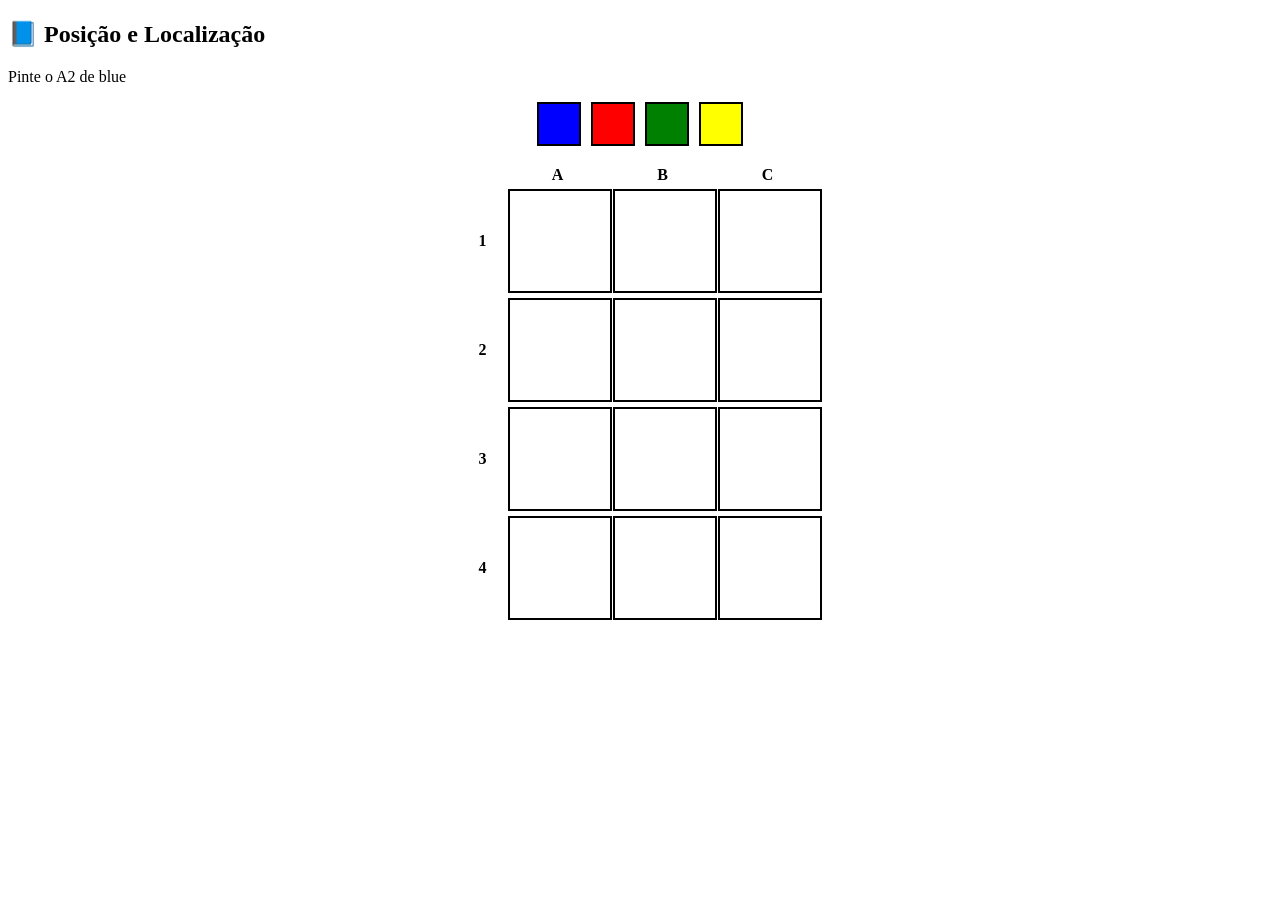
==== interativo.html @ 9f20bcf1 "first commit" ====
<!DOCTYPE html>
<html lang="pt-br">
<head>
<meta charset="UTF-8">
<title>Pintura Interativa</title>
<link rel="stylesheet" href="estilo2/style2.css">
</head>
<body>

<h2>📘 Posição e Localização</h2>

<p id="question"></p>

<div class="palette">
  <div class="color" data-color="blue" style="background:blue"></div>
  <div class="color" data-color="red" style="background:red"></div>
  <div class="color" data-color="green" style="background:green"></div>
  <div class="color" data-color="yellow" style="background:yellow"></div>
</div>

<div class="board">

  <div></div>
  <div class="top">A</div>
  <div class="top">B</div>
  <div class="top">C</div>

  <div class="side">1</div>
  <canvas class="cell" data-pos="A1"></canvas>
  <canvas class="cell" data-pos="B1"></canvas>
  <canvas class="cell" data-pos="C1"></canvas>

  <div class="side">2</div>
  <canvas class="cell" data-pos="A2"></canvas>
  <canvas class="cell" data-pos="B2"></canvas>
  <canvas class="cell" data-pos="C2"></canvas>

  <div class="side">3</div>
  <canvas class="cell" data-pos="A3"></canvas>
  <canvas class="cell" data-pos="B3"></canvas>
  <canvas class="cell" data-pos="C3"></canvas>

  <div class="side">4</div>
  <canvas class="cell" data-pos="A4"></canvas>
  <canvas class="cell" data-pos="B4"></canvas>
  <canvas class="cell" data-pos="C4"></canvas>

</div>

<p id="result"></p>

<script src="scripts2/scripts2.js"></script>
</body>
</html>
---- estilo2/style2.css ----
.board {
  display: grid;
  grid-template-columns: 40px repeat(3, 100px);
  gap: 5px;
  justify-content: center;
  margin-top: 20px;
}

canvas {
  border: 2px solid black;
  background: white;
  cursor: crosshair;
}

.top, .side {
  display: flex;
  align-items: center;
  justify-content: center;
  font-weight: bold;
}

.palette {
  display: flex;
  justify-content: center;
  gap: 10px;
}

.color {
  width: 40px;
  height: 40px;
  border: 2px solid black;
  cursor: pointer;
}
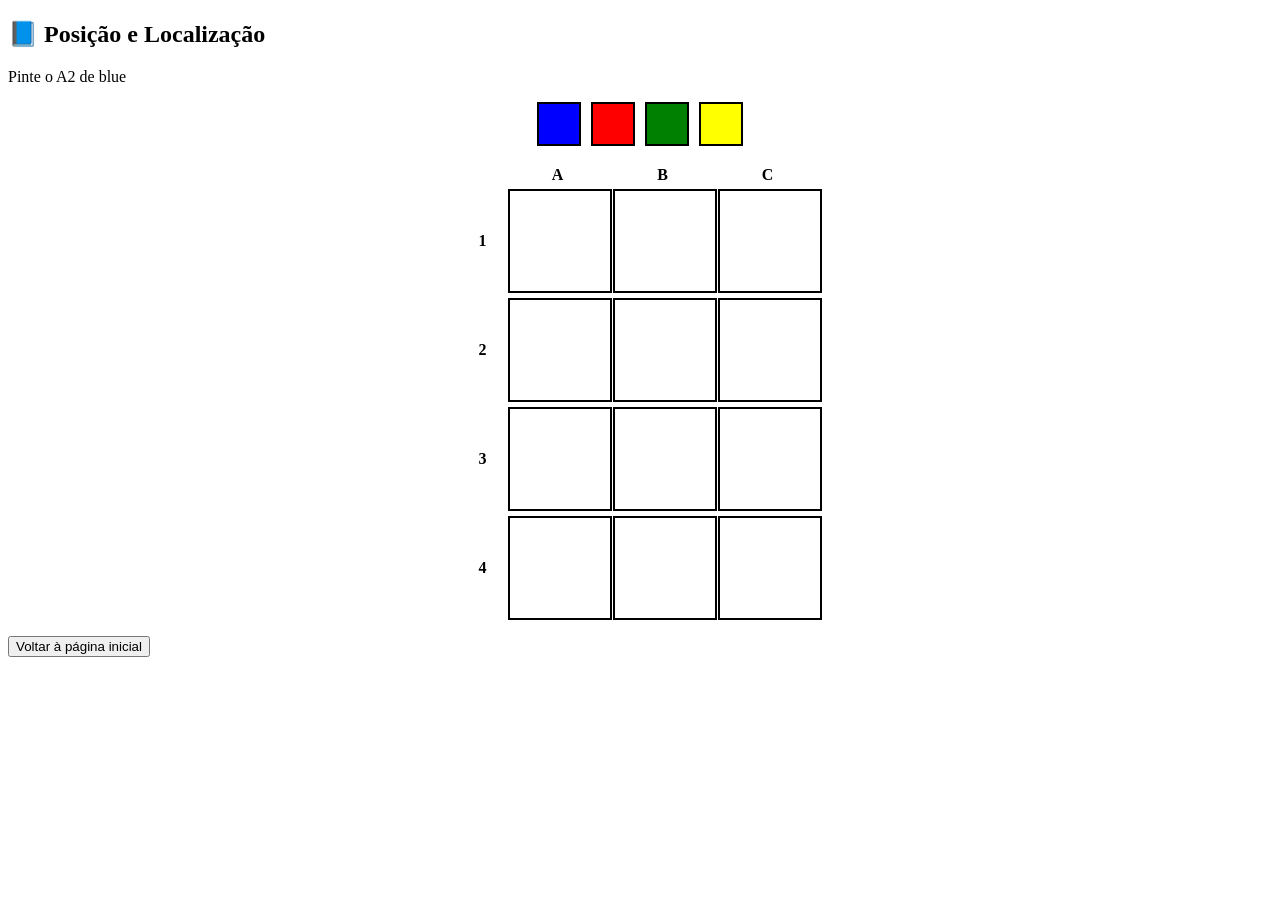
==== commit e3e8226e: "Atualização" ====
--- a/interativo.html
+++ b/interativo.html
@@ -1,54 +1,58 @@
 <!DOCTYPE html>
 <html lang="pt-br">
+
 <head>
-<meta charset="UTF-8">
-<title>Pintura Interativa</title>
-<link rel="stylesheet" href="estilo2/style2.css">
+  <meta charset="UTF-8">
+  <title>Pintura Interativa</title>
+  <link rel="stylesheet" href="estilo2/style2.css">
 </head>
+
 <body>
 
-<h2>📘 Posição e Localização</h2>
+  <h2>📘 Posição e Localização</h2>
 
-<p id="question"></p>
+  <p id="question"></p>
 
-<div class="palette">
-  <div class="color" data-color="blue" style="background:blue"></div>
-  <div class="color" data-color="red" style="background:red"></div>
-  <div class="color" data-color="green" style="background:green"></div>
-  <div class="color" data-color="yellow" style="background:yellow"></div>
-</div>
+  <div class="palette">
+    <div class="color" data-color="blue" style="background:blue"></div>
+    <div class="color" data-color="red" style="background:red"></div>
+    <div class="color" data-color="green" style="background:green"></div>
+    <div class="color" data-color="yellow" style="background:yellow"></div>
+  </div>
 
-<div class="board">
+  <div class="board">
 
-  <div></div>
-  <div class="top">A</div>
-  <div class="top">B</div>
-  <div class="top">C</div>
+    <div></div>
+    <div class="top">A</div>
+    <div class="top">B</div>
+    <div class="top">C</div>
 
-  <div class="side">1</div>
-  <canvas class="cell" data-pos="A1"></canvas>
-  <canvas class="cell" data-pos="B1"></canvas>
-  <canvas class="cell" data-pos="C1"></canvas>
+    <div class="side">1</div>
+    <canvas class="cell" data-pos="A1"></canvas>
+    <canvas class="cell" data-pos="B1"></canvas>
+    <canvas class="cell" data-pos="C1"></canvas>
 
-  <div class="side">2</div>
-  <canvas class="cell" data-pos="A2"></canvas>
-  <canvas class="cell" data-pos="B2"></canvas>
-  <canvas class="cell" data-pos="C2"></canvas>
+    <div class="side">2</div>
+    <canvas class="cell" data-pos="A2"></canvas>
+    <canvas class="cell" data-pos="B2"></canvas>
+    <canvas class="cell" data-pos="C2"></canvas>
 
-  <div class="side">3</div>
-  <canvas class="cell" data-pos="A3"></canvas>
-  <canvas class="cell" data-pos="B3"></canvas>
-  <canvas class="cell" data-pos="C3"></canvas>
+    <div class="side">3</div>
+    <canvas class="cell" data-pos="A3"></canvas>
+    <canvas class="cell" data-pos="B3"></canvas>
+    <canvas class="cell" data-pos="C3"></canvas>
 
-  <div class="side">4</div>
-  <canvas class="cell" data-pos="A4"></canvas>
-  <canvas class="cell" data-pos="B4"></canvas>
-  <canvas class="cell" data-pos="C4"></canvas>
+    <div class="side">4</div>
+    <canvas class="cell" data-pos="A4"></canvas>
+    <canvas class="cell" data-pos="B4"></canvas>
+    <canvas class="cell" data-pos="C4"></canvas>
 
-</div>
+  </div>
 
-<p id="result"></p>
+  <p id="result"></p>
+  <button onclick="window.location.href='http://127.0.0.1:5500/Site02/index.html'">Voltar à página inicial</button>
 
-<script src="scripts2/scripts2.js"></script>
+  <script src="scripts2/scripts2.js"></script>
 </body>
-</html>+
+</html>
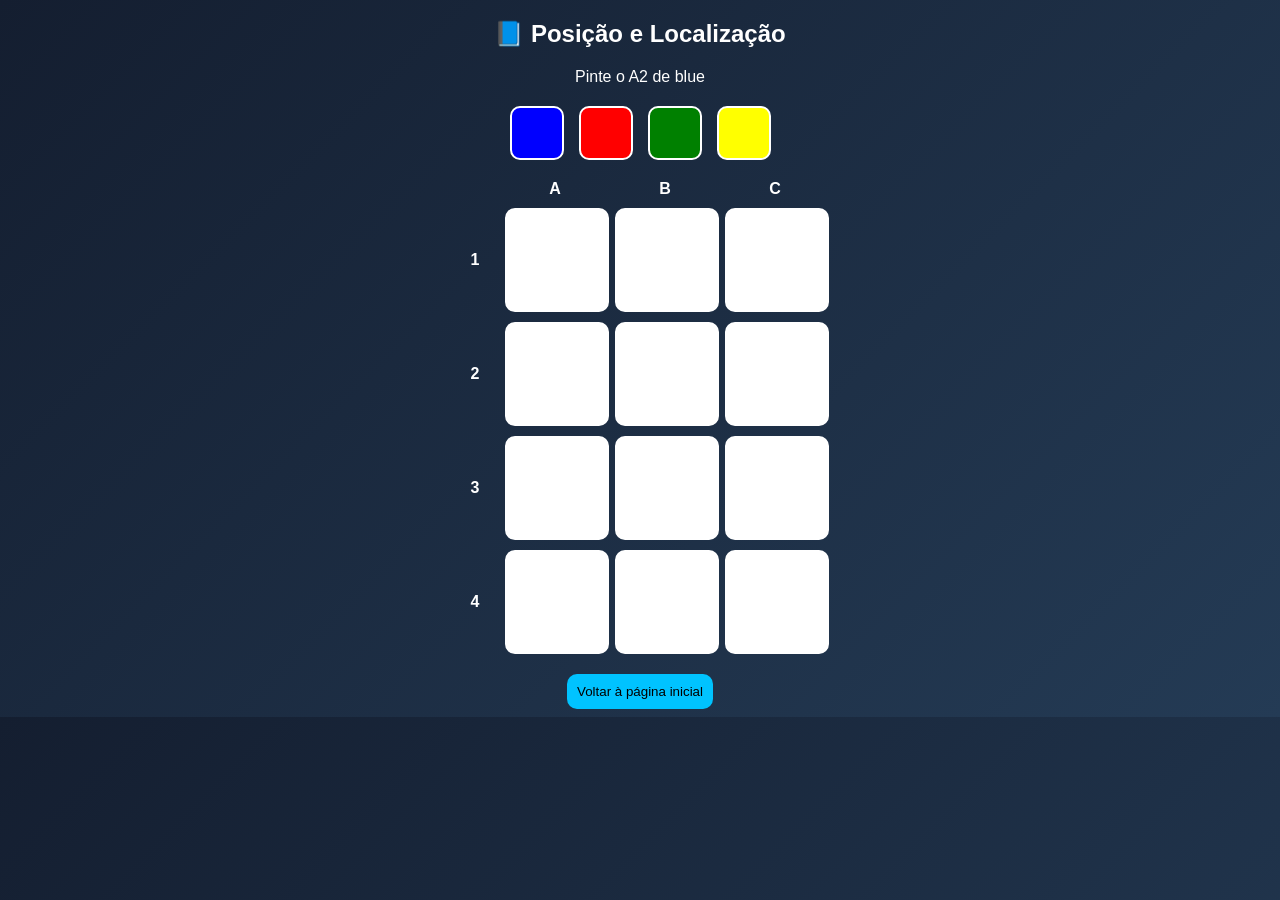
==== commit 0a950150: "Atualização" ====
--- a/interativo.html
+++ b/interativo.html
@@ -50,7 +50,7 @@
   </div>
 
   <p id="result"></p>
-  <button onclick="window.location.href='http://127.0.0.1:5500/Site02/index.html'">Voltar à página inicial</button>
+  <button onclick="window.location.href='https://maxl007.github.io/My_Page/'">Voltar à página inicial</button>
 
   <script src="scripts2/scripts2.js"></script>
 </body>
--- a/estilo2/style2.css
+++ b/estilo2/style2.css
@@ -1,33 +1,93 @@
-.board {
-  display: grid;
-  grid-template-columns: 40px repeat(3, 100px);
-  gap: 5px;
-  justify-content: center;
-  margin-top: 20px;
+body {
+    font-family: 'Segoe UI', sans-serif;
+    text-align: center;
+    background: linear-gradient(135deg, #141e30, #243b55);
+    color: white;
 }
 
-canvas {
-  border: 2px solid black;
-  background: white;
-  cursor: crosshair;
+h2 {
+    margin-top: 20px;
+}
+
+.palette {
+    display: flex;
+    justify-content: center;
+    gap: 15px;
+    margin: 20px;
+}
+
+.color {
+    width: 50px;
+    height: 50px;
+    border-radius: 10px;
+    cursor: pointer;
+    transition: 0.3s;
+    border: 2px solid white;
+}
+
+.color:hover {
+    transform: scale(1.2);
+    box-shadow: 0 0 10px white;
+}
+
+.board {
+    display: grid;
+    grid-template-columns: 40px repeat(3, 100px);
+    gap: 10px;
+    justify-content: center;
+    margin-top: 20px;
 }
 
 .top, .side {
-  display: flex;
-  align-items: center;
-  justify-content: center;
-  font-weight: bold;
+    display: flex;
+    align-items: center;
+    justify-content: center;
+    font-weight: bold;
 }
 
-.palette {
-  display: flex;
-  justify-content: center;
-  gap: 10px;
+.cell {
+    width: 100px;
+    height: 100px;
+    background: white;
+    border-radius: 10px;
+    cursor: pointer;
+    transition: 0.2s;
+    border: 2px solid white;
 }
 
-.color {
-  width: 40px;
-  height: 40px;
-  border: 2px solid black;
-  cursor: pointer;
-}+.cell:hover {
+    transform: scale(1.05);
+}
+
+.cell.correct {
+    box-shadow: 0 0 15px lime;
+}
+
+.cell.error {
+    box-shadow: 0 0 10px red;
+}
+
+#result {
+    margin-top: 20px;
+    font-size: 1.2em;
+    font-weight: bold;
+}
+
+@media (max-width: 768px) {
+    .board {
+        grid-template-columns: 30px repeat(3, 80px);
+    }
+
+    .cell {
+        width: 80px;
+        height: 80px;
+    }
+}
+button {
+    background: #00c3ff;
+    border: none;
+    padding: 10px;
+    border-radius: 10px;
+    cursor: pointer;
+    transition: 0.3s;
+}
